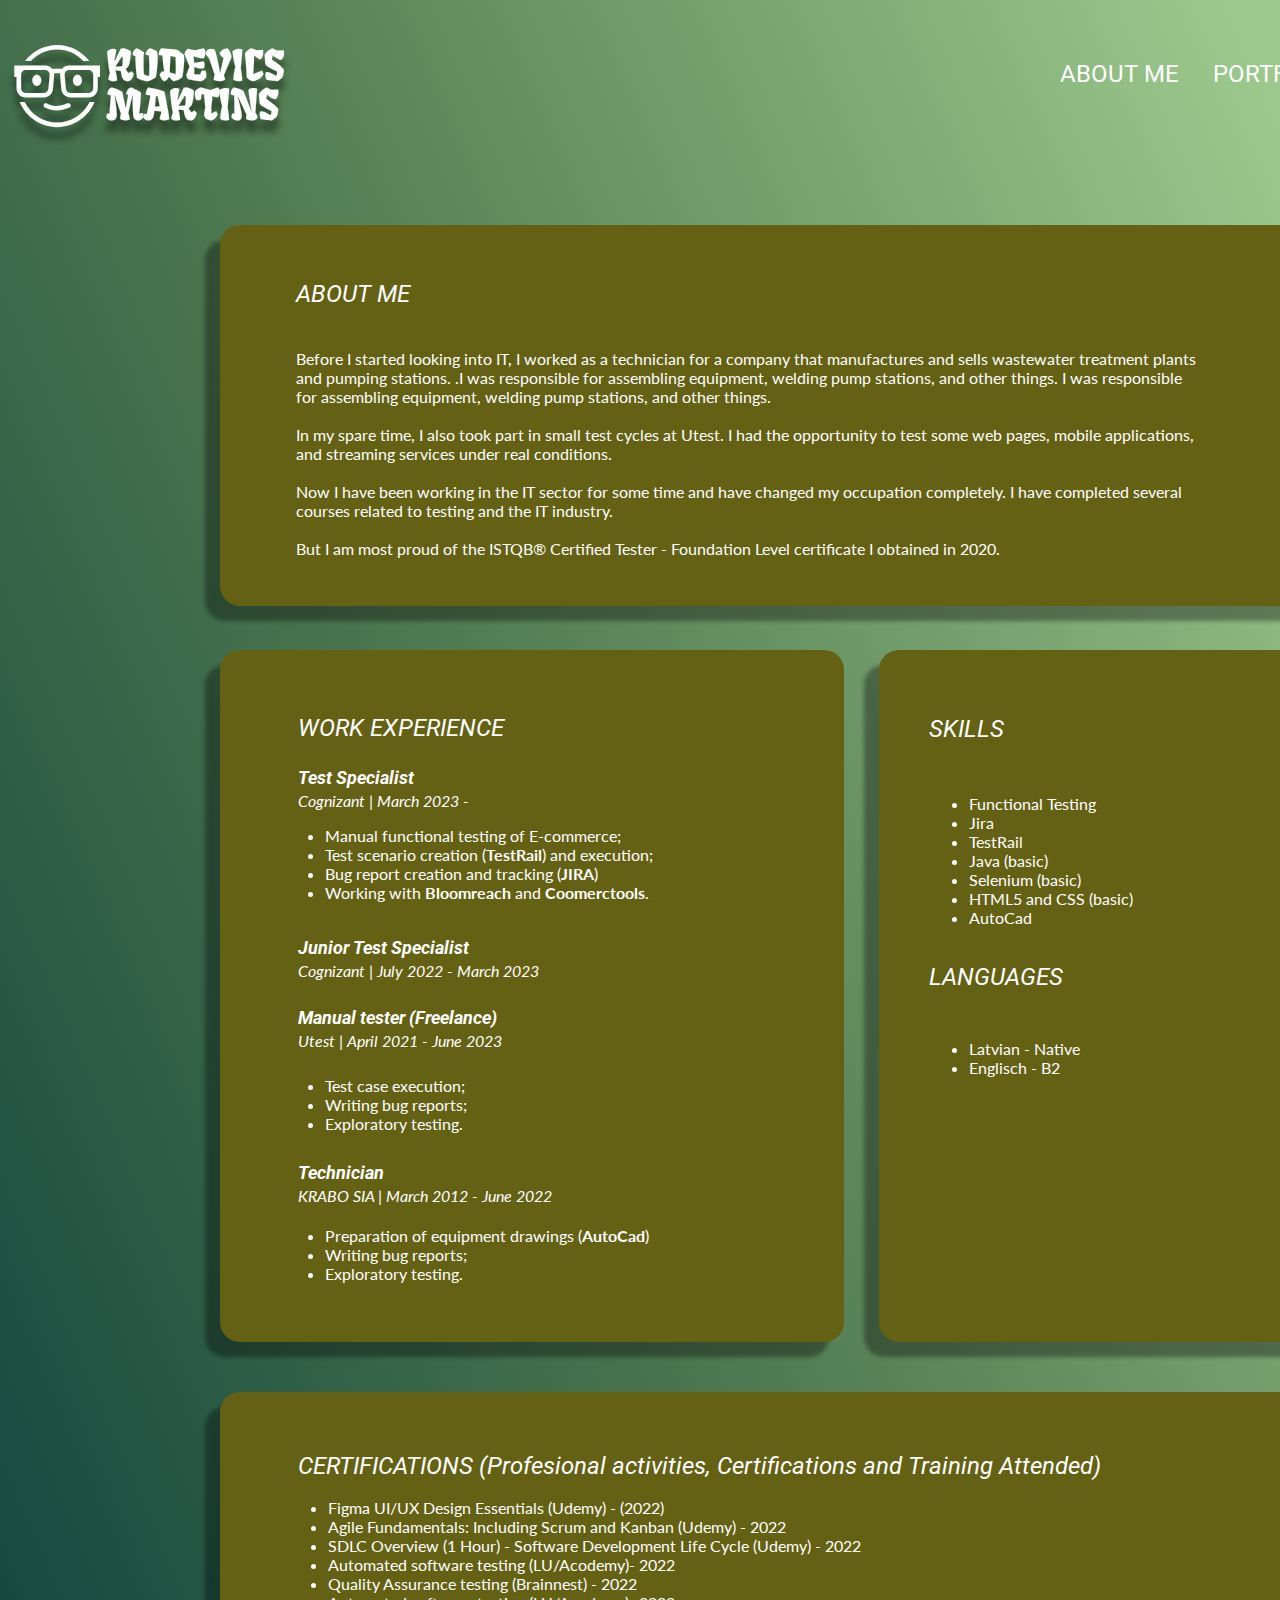
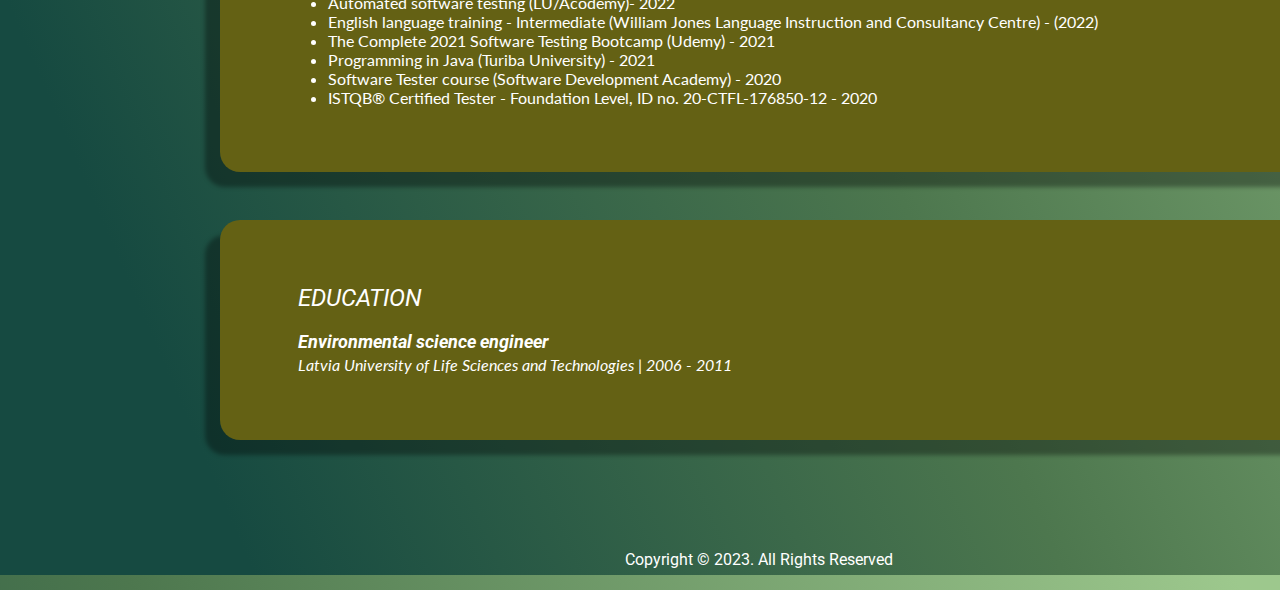
==== about.html @ fb0be16d "[feature]: Whole code upload" ====
<!DOCTYPE html>
<html lang="en">
<head>
    <meta charset="UTF-8">
    <meta http-equiv="X-UA-Compatible" content="IE=edge">
    <meta name="viewport" content="width=device-width, initial-scale=1.0">
    <title>About me</title>
    <link rel="stylesheet" type="text/css"  media='screen' href="css/styles.css">
    <link rel="stylesheet" href="print.css" media="print">
    <link rel="preconnect" href="https://fonts.googleapis.com">
    <link rel="preconnect" href="https://fonts.gstatic.com" crossorigin>
    <link href="https://fonts.googleapis.com/css2?family=Roboto:ital,wght@0,700;1,400&display=swap" rel="stylesheet">
    <link href="https://fonts.googleapis.com/css2?family=Lato:wght@400;700&family=Roboto:ital,wght@0,700;1,400&display=swap" rel="stylesheet">
</head>

<body>

    <div class="container-aboutme">
        <div class="header"></div>
        <!-- Logo -->
            <div class="logo">
                <a href=index.html>
                    <img id="logo" src="images/logo.svg" width=300px height=100px alt="logo of the website">
                </a>
            </div>
        <!-- End of logo -->
            <div class="clearfix"></div>
                <nav class="main-menu">
            <!--Nav bar-->
                <ul>
                    <li><a href="about.html">ABOUT ME</a></li>
                    <li><a href="portfolio.html">PORTFOLIO</a></li>
                    <li><a href="contacts.html">CONTACTS</a></li>
                </ul>
                </nav>
        <!--End of Nav bar-->
        </div>

        <!-- content holder -->
        <section class="content-holder">
            <!-- content -->
            <article class="content">
                <main>
                    <div class="about-me-text">
                        <h3 class="about-me-title">ABOUT ME</h3>
                        
                        <p>Before I started looking into IT, I worked as a technician for a company that manufactures and sells wastewater 
                            treatment plants and pumping stations. .I was responsible for assembling equipment, welding pump stations, and 
                            other things. I was responsible for assembling equipment, welding pump stations, and other things.
                            <br><br>
                            In my spare time, I also took part in small test cycles at Utest. I had the opportunity to test some web pages, mobile applications, 
                            and streaming services under real conditions.
                            <br><br>
                            Now I have been working in the IT sector for some time and have changed my occupation completely.
                            I have completed several courses related to testing and the IT industry. 
                            <br><br>
                            But I am most proud of the ISTQB® Certified Tester - Foundation Level certificate I obtained in 2020.</p>
                    </div>

                    <div class="work-experience">
                        <h3 class="work-experience-title">WORK EXPERIENCE</h3>
                        <h3 class="work-title-1">Test Specialist</h3>
                        <h3 class="work_subtitle-1">Cognizant | March 2023 -</h3>
                        <ul class="list-of-responsibility-1">
                            <li>Manual functional testing of E-commerce;</li>
                            <li>Test scenario creation (<strong>TestRail</strong>) and execution;</li>
                            <li>Bug report creation and tracking (<strong>JIRA</strong>)</li>
                            <li>Working with <strong>Bloomreach</strong> and <strong>Coomerctools</strong>.</li>
                        </ul>
                        <h3 class="work-title-2">Junior Test Specialist</h3>
                        <h3 class="work_subtitle-2">Cognizant | July 2022 - March 2023</h3>

                        
                        <h3 class="work-title-3">Manual tester (Freelance)</h3>
                        <h3 class="work_subtitle-3">Utest | April 2021 - June 2023</h3>
                        <ul class="list-of-responsibility-3">
                            <li>Test case execution;</li>
                            <li>Writing bug reports;</li>
                            <li>Exploratory testing.</li>
                        </ul>

                        <h3 class="work-title-4">Technician</h3>
                        <h3 class="work_subtitle-4">KRABO SIA | March 2012 - June 2022</h3>
                        <ul class="list-of-responsibility-4">
                            <li>Preparation of equipment drawings (<strong>AutoCad</strong>)</li>
                            <li>Writing bug reports;</li>
                            <li>Exploratory testing.</li>
                        </ul>
                    </div>

                    <div class="skills">
                        <h3 class="skills-title">SKILLS</h3>
                        <ul class="skills-list">
                            <li>Functional Testing</li>
                            <li>Jira</li>
                            <li>TestRail</li>
                            <li>Java (basic)</li>
                            <li>Selenium (basic)</li>
                            <li>HTML5 and CSS (basic)</li>
                            <li>AutoCad</li>
                        </ul>
                    </div>

                    <div class="languages">
                        <h3 class="languages-title">LANGUAGES</h3>
                        <ul class="languages-list">
                            <li>Latvian - Native</li>
                            <li>Englisch - B2</li>
                        </ul>
                    </div>

                    <div class="certifications">
                        <h3 class="cerifications-title">CERTIFICATIONS (Profesional activities, Certifications and Training Attended)</h3>
                        <ul class="certifiactions-list">
                            <li>Figma UI/UX Design Essentials (Udemy) - (2022)</li>
                            <li>Agile Fundamentals: Including Scrum and Kanban (Udemy) - 2022</li>
                            <li>SDLC Overview (1 Hour) - Software Development Life Cycle (Udemy) - 2022</li>
                            <li>Automated software testing (LU/Acodemy)- 2022</li>
                            <li>Quality Assurance testing (Brainnest) - 2022</li>
                            <li>Automated software testing (LU/Acodemy)- 2022</li>
                            <li>English language training - Intermediate (William Jones Language Instruction and Consultancy Centre) - (2022)</li>
                            <li>The Complete 2021 Software Testing Bootcamp (Udemy) - 2021 </li>
                            <li>Programming in Java (Turiba University) - 2021</li>
                            <li>Software Tester course (Software Development Academy) - 2020</li>
                            <li>ISTQB® Certified Tester - Foundation Level, ID no. 20-CTFL-176850-12 - 2020</li>
                        </ul>
                    </div>

                    <div class="education">
                        <h3 class="education-title">EDUCATION</h3>
                        <h3 class="degree-title">Environmental science engineer</h3>
                        <h3 class="education_subtitle">Latvia University of Life Sciences and Technologies | 2006 - 2011</h3>
                    </div>
                    
                </main>
            </article>
            <!-- End of content -->
        </section>
        <!-- End of content holder -->

        <div class="copyright-aboutme">
            <p>Copyright &copy; 2023. All Rights Reserved</p>
        </div>


    </div>
</body>
</html>
---- css/styles.css ----
body {
    margin: 0 auto;
    background: linear-gradient(66.66deg, #164A41 11.45%, #4D774E 47.96%, #9DC88D 98.01%);
}
.container{
    position: relative;
    width:  1512px;
    height: 982px;
    margin:auto;
    top: 45px;
}

.header{
    position: absolute;
    width: 1306px;
    height: 95px;
    left: 106px;
    top: 45px;
}

.logo{
    position: absolute;
    width: 239px;
    height: 70px;
    left: 0px;
    top: 0px;
}

.main-menu{
    display: flex;
    flex-direction: row;
    justify-content: flex-end;
    align-items: flex-start;
    padding: 0px;
    gap: 32px;
    

    position: absolute;
    width: 685px;
    height: 28px;
    right: 0px;
    top: 0px;
}

.main-menu>ul{
    margin: 0px;
    padding: 0px;
    list-style-type: none;
}

.main-menu>ul>li {
    display: inline-block;
}


.main-menu>ul>li>a{
    color: white;
    text-decoration: none;
    display: block;
    padding: 15px;
    font-family: 'Roboto', sans-serif;
    font-size: 1.5rem;
    font-style: normal;
    
}

/* homepage */
#profile-image {
    position: absolute;
    width: 306px;
    height: 332px;
    left: 602px;
    top: 250px;
    
}

.title{
    position: absolute;
    width: 626px;
    height: 169px;
    left: 446px;
    top: 572px;
    font-family: 'Roboto', sans-serif;
    font-style: normal;
    font-weight: 700;
    font-size: 48px;
    line-height: 56.25px;
    text-align: center;
    color: #FFFFFF;
}

.about-me{
    position: absolute;
    width: 626px;
    height: 169px;
    left: 446px;
    top: 572px;
    padding-top: 75px;
    font-family: 'Roboto', sans-serif;
    font-style: italic;
    font-weight: 400;
    font-size: 32px;
    line-height: 37.5px;
    text-align: center;
    color: #FFFFFF;
}

#next-page{
    position: absolute;
    width: 45px;
    height: 45px;
    left: 733px;
    top: 786px;
}

/* footer */

.copyright {
    font-family: 'Roboto', sans-serif;
    padding:15px;
    text-align: center;
    color: white;
}

.copyright p {
    position: absolute;
    top: 975px;
    left: 625px;
    margin: 0px;
}

/* contact page */


.title-contact{
    position: absolute;
    width: 890px;
    height: 263px;
    left: 310px;
    top: 338px;
    font-family: 'Roboto', sans-serif;
    font-style: italic;
    font-weight: 400;
    font-size: 48px;
    line-height: 56px;
    text-align: center;

    color: #FFFFFF;
}

.text-contact{
    position: absolute;
    width: 890px;
    height: 263px;
    left: 310px;
    top: 475px;
    font-family: 'Roboto', sans-serif;
    font-style: italic;
    font-weight: 400;
    font-size: 24px;
    line-height: 28px;
    text-align: center;
    
    color: #FFFFFF;
}

.find-me{
    position: absolute;
    width: 890px;
    height: 263px;
    left: 310px;
    top: 555px;
    font-family: 'Roboto', sans-serif;
    font-style: italic;
    font-weight: 400;
    font-size: 24px;
    line-height: 28px;
    text-align: center;
    color: #FFFFFF;
}

.linkedin>a{

    position: absolute;
    width: 134px;
    height: 29px;
    left: 775px;
    top: 650px;

    color: white;
    text-decoration: none;
    display: block;
}

.github>a{
    position: absolute;
    width: 134px;
    height: 29px;
    left: 695px;
    top: 650px;
    color: white;
    text-decoration: none;
    display: block;
}

/* Portfolio */

.container-portfolio{
    position: relative;
    width: 1512px;
    height: 1220px;
    margin:auto;
    top: 45px;
}


.portfolio-title{
    position: absolute;
    width: 519px;
    height: 74px;
    left: 500px;
    top: 164px;

    font-family: 'Roboto', sans-serif;
    font-style: normal;
    font-weight: 700;
    font-size: 32px;
    line-height: 38px;
    text-align: center;

    color: #FFFFFF;
}

.copyright-portfolio {
    font-family: 'Roboto', sans-serif;
    padding:15px;
    text-align: center;
    color: white;
}

.copyright-portfolio p {
    position: absolute;
    top: 1200px;
    left: 625px;
    margin: 0px;
}

/* WORK1 */
#work_1_image{
    position: absolute;
    width: 420px;
    height: 340px;
    left: 312px;
    top: 340px;
}

.portfolio-subtitle-work-1{
    position: absolute;
    width: 519px;
    height: 26px;
    left: 879px;
    top: 430px;

    font-family: 'Roboto', sans-serif;
    font-style: italic;
    font-weight: 400;
    font-size: 32px;
    line-height: 38px;

    color: #FFFFFF;
}

.work-1>h3{
    position: absolute;
    width: 519px;
    height: 26px;
    left: 879px;
    top: 484px;

    font-family: 'Roboto';
    font-style: italic;
    font-weight: 400;
    font-size: 24px;
    line-height: 28px;

    color: #FFFFFF;
}

.view-source-1{
    position: absolute;
    width: 245px;
    height: 45px;
    left: 879px;
    top: 550px;
    background-color: transparent;

    border-color: #FFFFFF;
    border-width: 5px;
}

.button_text-1{
    position: absolute;
    left: 5%;
    right: 33.47%;
    top: 17.78%;
    bottom: 17.78%;

    font-family: 'Roboto';
    font-style: normal;
    font-weight: 700;
    font-size: 25px;
    line-height: 29px;

    color: #FFFFFF;
}

.button_icon-1{
    position: absolute;
    left: 79.18%;
    right: 13.47%;
    top: 24%;
    bottom: 28.89%;

    color: white;
    text-decoration: none;
    display: block;
}

/*  WORK2 */

#work_2_image{
    position: absolute;
    width: 420px;
    height: 340px;
    left: 312px;
    top: 756px;
}

.portfolio-subtitle-work-2{
    position: absolute;
    width: 519px;
    height: 26px;
    left: 879px;
    top: 859px;;

    font-family: 'Roboto';
    font-style: italic;
    font-weight: 400;
    font-size: 32px;
    line-height: 38px;

    color: #FFFFFF;
}

.work-2>h3{
    position: absolute;
    width: 519px;
    height: 26px;
    left: 879px;
    top: 911px;

    font-family: 'Roboto';
    font-style: italic;
    font-weight: 400;
    font-size: 24px;
    line-height: 28px;

    color: #FFFFFF;
}

.view-source-2{
    position: absolute;
    width: 245px;
    height: 45px;
    left: 879px;
    top: 979px;
    background-color: transparent;

    border-color: #FFFFFF;
    border-width: 5px;
}

.button_text-2{
    position: absolute;
    left: 5%;
    right: 33.47%;
    top: 17.78%;
    bottom: 17.78%;

    font-family: 'Roboto';
    font-style: normal;
    font-weight: 700;
    font-size: 25px;
    line-height: 29px;

    color: #FFFFFF;
}

.button_icon-2{
    position: absolute;
    left: 79.18%;
    right: 13.47%;
    top: 24%;
    bottom: 28.89%;

    color: white;
    text-decoration: none;
    display: block;
}

/* About me */

.container-aboutme{
    position: relative;
    width: 1512px;
    height: 2145px;

    margin:auto;
    top: 45px;
}

.copyright-aboutme {
    font-family: 'Roboto', sans-serif;
    padding:15px;
    text-align: center;
    color: white;
}

.copyright-aboutme p {
    position: absolute;
    top: 2150px;
    left: 625px;
    margin: 0px;
}



.about-me-text{
    position: absolute;
    width: 1083px;
    height: 281px;
    left: 220px;
    top: 225px;

    display: flex;
    flex-direction: column;
    align-items: flex-start;
    padding: 50px;
    gap: 20px;

    background: #646114;
    box-shadow: -15px 15px 4px rgba(0, 0, 0, 0.34);
    border-radius: 20px;
}
.about-me-title{
    position: absolute;
    width: 909px;
    height: 50px;
    left: 76px;
    top: 20px;
    
    font-family: 'Roboto',sans-serif;
    font-style: italic;
    font-weight: 400;
    font-size: 24px;
    line-height: 28px;
    display: flex;
    align-items: center;
    
    color: #FFFFFF
}

.about-me-text>p{
    position: absolute;
    width: 909px;
    height: 55px;
    left: 76px;
    top: 185px;

    font-family: 'Lato', sans-serif;
    font-style: normal;
    font-weight: 400;
    font-size: 16px;
    line-height: 19px;
    display: flex;
    align-items: center;

    color: #FFFFFF;
}

/* Work experience */
.work-experience{
    position: absolute;
    width: 524px;
    height: 592px;
    left: 220px;
    top: 650px;
    display: flex;
    flex-direction: column;
    align-items: flex-start;
    padding: 50px;
    gap: 20px;

    background: #646114;
    box-shadow: -15px 15px 4px rgba(0, 0, 0, 0.34);
    border-radius: 20px;
}

.work-experience-title{
    position: absolute;
    width: 368px;
    height: 10px;
    left: 78px;
    top: 49px;

    font-family: 'Roboto',sans-serif;
    font-style: italic;
    font-weight: 400;
    font-size: 24px;
    line-height: 28px;
    display: flex;
    align-items: center;

    color: #FFFFFF;
}

.work-title-1{
    position: absolute;
    width: 368px;
    height: 120px;
    left: 78px;
    top: 49px;
    
    font-family: 'Roboto',sans-serif;
    font-style: italic;
    font-weight: 700;
    font-size: 18px;
    line-height: 21px;
    display: flex;
    align-items: center;
        
    color: #FFFFFF;
}

.work_subtitle-1{
    position: absolute;
    width: 368px;
    height: 170px;
    left: 78px;
    top: 49px;

    font-family: 'Lato',sans-serif;
    font-style: italic;
    font-weight: 400;
    font-size: 16px;
    line-height: 19px;
    display: flex;
    align-items: center;

    color: #FFFFFF;
}

.list-of-responsibility-1{
    position: absolute;
    width: 368px;
    height: 380px;
    left: 65px;
    top: 160px;

    font-family: 'Lato',sans-serif;
    font-style: normal;
    font-weight: 400;
    font-size: 16px;
    line-height: 19px;
    display: flex;
    align-items: center;

    color: #FFFFFF;

    display: block;
}

.work-title-2{
    position: absolute;
    width: 368px;
    height: 460px;
    left: 78px;
    top: 49px;
    
    font-family: 'Roboto',sans-serif;
    font-style: italic;
    font-weight: 700;
    font-size: 18px;
    line-height: 21px;
    display: flex;
    align-items: center;
        
    color: #FFFFFF;
}

.work_subtitle-2{
    position: absolute;
    width: 368px;
    height: 510px;
    left: 78px;
    top: 49px;

    font-family: 'Lato',sans-serif;
    font-style: italic;
    font-weight: 400;
    font-size: 16px;
    line-height: 19px;
    display: flex;
    align-items: center;

    color: #FFFFFF;
}

.work-title-3{
    position: absolute;
    width: 368px;
    height: 600px;
    left: 78px;
    top: 49px;
    
    font-family: 'Roboto',sans-serif;
    font-style: italic;
    font-weight: 700;
    font-size: 18px;
    line-height: 21px;
    display: flex;
    align-items: center;
        
    color: #FFFFFF;
}

.work_subtitle-3{
    position: absolute;
    width: 368px;
    height: 650px;
    left: 78px;
    top: 49px;

    font-family: 'Lato',sans-serif;
    font-style: italic;
    font-weight: 400;
    font-size: 16px;
    line-height: 19px;
    display: flex;
    align-items: center;

    color: #FFFFFF;
}

.list-of-responsibility-3{
    position: absolute;
    width: 368px;
    height: 380px;
    left: 65px;
    top: 410px;

    font-family: 'Lato',sans-serif;
    font-style: normal;
    font-weight: 400;
    font-size: 16px;
    line-height: 19px;
    display: flex;
    align-items: center;

    color: #FFFFFF;

    display: block;
}

.work-title-4{
    position: absolute;
    width: 368px;
    height: 910px;
    left: 78px;
    top: 49px;
    
    font-family: 'Roboto',sans-serif;
    font-style: italic;
    font-weight: 700;
    font-size: 18px;
    line-height: 21px;
    display: flex;
    align-items: center;
        
    color: #FFFFFF;
}

.work_subtitle-4{
    position: absolute;
    width: 368px;
    height: 960px;
    left: 78px;
    top: 49px;

    font-family: 'Lato',sans-serif;
    font-style: italic;
    font-weight: 400;
    font-size: 16px;
    line-height: 19px;
    display: flex;
    align-items: center;

    color: #FFFFFF;
}

.list-of-responsibility-4{
    position: absolute;
    width: 368px;
    height: 380px;
    left: 65px;
    top: 560px;

    font-family: 'Lato',sans-serif;
    font-style: normal;
    font-weight: 400;
    font-size: 16px;
    line-height: 19px;
    display: flex;
    align-items: center;

    color: #FFFFFF;

    display: block;
}

/* SKILLS */
.skills{
    position: absolute;
    width: 422px;
    height: 592px;
    left: 879px;
    top: 650px;

    display: flex;
    flex-direction: column;
    align-items: flex-start;
    padding: 50px;
    gap: 20px;

    background: #646114;
    box-shadow: -15px 15px 4px rgba(0, 0, 0, 0.34);
    border-radius: 20px;
}

.skills-title{
    width: 212px;
    height: 10px;

    font-family: 'Roboto';
    font-style: italic;
    font-weight: 400;
    font-size: 24px;
    line-height: 28px;
    display: flex;
    align-items: center;

    color: #FFFFFF;

    flex: none;
    order: 0;
    flex-grow: 0;
}

.skills-list{
    width: 212px;
    height: 197px;

    font-family: 'Lato';
    font-style: normal;
    font-weight: 400;
    font-size: 16px;
    line-height: 19px;
    display: flex;
    align-items: center;

    color: #FFFFFF;

    flex: none;
    order: 0;
    flex-grow: 0;

    display: block;
}

.languages{
    position: absolute;
    width: 422px;
    height: 592px;
    left: 879px;
    top: 900px;

    display: flex;
    flex-direction: column;
    align-items: flex-start;
    padding: 50px;
    gap: 20px;
}

.languages-title{
    width: 212px;
    height: 5px;

    font-family: 'Roboto', sans-serif;
    font-style: italic;
    font-weight: 400;
    font-size: 24px;
    line-height: 28px;
    display: flex;
    align-items: center;

    color: #FFFFFF;

    flex: none;
    order: 0;
    flex-grow: 0;
}

.languages-list{
    width: 167px;
    height: 83px;
   
    
    font-family: 'Lato' , sans-serif;
    font-style: normal;
    font-weight: 400;
    font-size: 16px;
    line-height: 19px;
    display: flex;
    align-items: center;
    
    color: #FFFFFF;
    
    flex: none;
    order: 0;
    flex-grow: 0;

    display: block;
}

/* Certifications */

.certifications{
    position: absolute;
    width: 1083px;
    height: 280px;
    left: 220px;
    top: 1392px;

    display: flex;
    flex-direction: column;
    align-items: flex-start;
    padding: 50px;
    gap: 20px;

    background: #646114;
    box-shadow: -15px 15px 4px rgba(0, 0, 0, 0.34);
    border-radius: 20px;
}

.cerifications-title{
    position: absolute;
    width: 909px;
    height: 80px;
    left: 78px;
    top: 10px;

    font-family: 'Roboto';
    font-style: italic;
    font-weight: 400;
    font-size: 24px;
    line-height: 28px;
    display: flex;
    align-items: center;

    color: #FFFFFF;
}

.certifiactions-list{
    position: absolute;
    width: 909px;
    height: 381px;
    left: 68px;
    top: 90px;

    font-family: 'Lato';
    font-style: normal;
    font-weight: 400;
    font-size: 16px;
    line-height: 19px;
    display: flex;
    align-items: center;

    color: #FFFFFF;

    display: block;
}

/* educations */

.education{
    position: absolute;
    width: 1087px;
    height: 120px;
    left: 220px;
    top: 1820px;

    display: flex;
    flex-direction: column;
    align-items: flex-start;
    padding: 50px;
    gap: 20px;

    background: #646114;
    box-shadow: -15px 15px 4px rgba(0, 0, 0, 0.34);
    border-radius: 20px;
}


.education-title{
    position: absolute;
    width: 446px;
    height: 87px;
    left: 78px;
    top: 10px;

    font-family: 'Roboto';
    font-style: italic;
    font-weight: 400;
    font-size: 24px;
    line-height: 28px;
    display: flex;
    align-items: center;

    color: #FFFFFF;
}

.degree-title{
    position: absolute;
    width: 446px;
    height: 87px;
    left: 78px;
    top: 60px;

    font-family: 'Roboto';
    font-style: italic;
    font-weight: 700;
    font-size: 18px;
    line-height: 21px;
    display: flex;
    align-items: center;

    color: #FFFFFF;
}

.education_subtitle{
    position: absolute;
    width: 460px;
    height: 87px;
    left: 78px;
    top: 85px;

    font-family: 'Lato';
    font-style: italic;
    font-weight: 400;
    font-size: 16px;
    line-height: 19px;
    display: flex;
    align-items: center;

    color: #FFFFFF
}
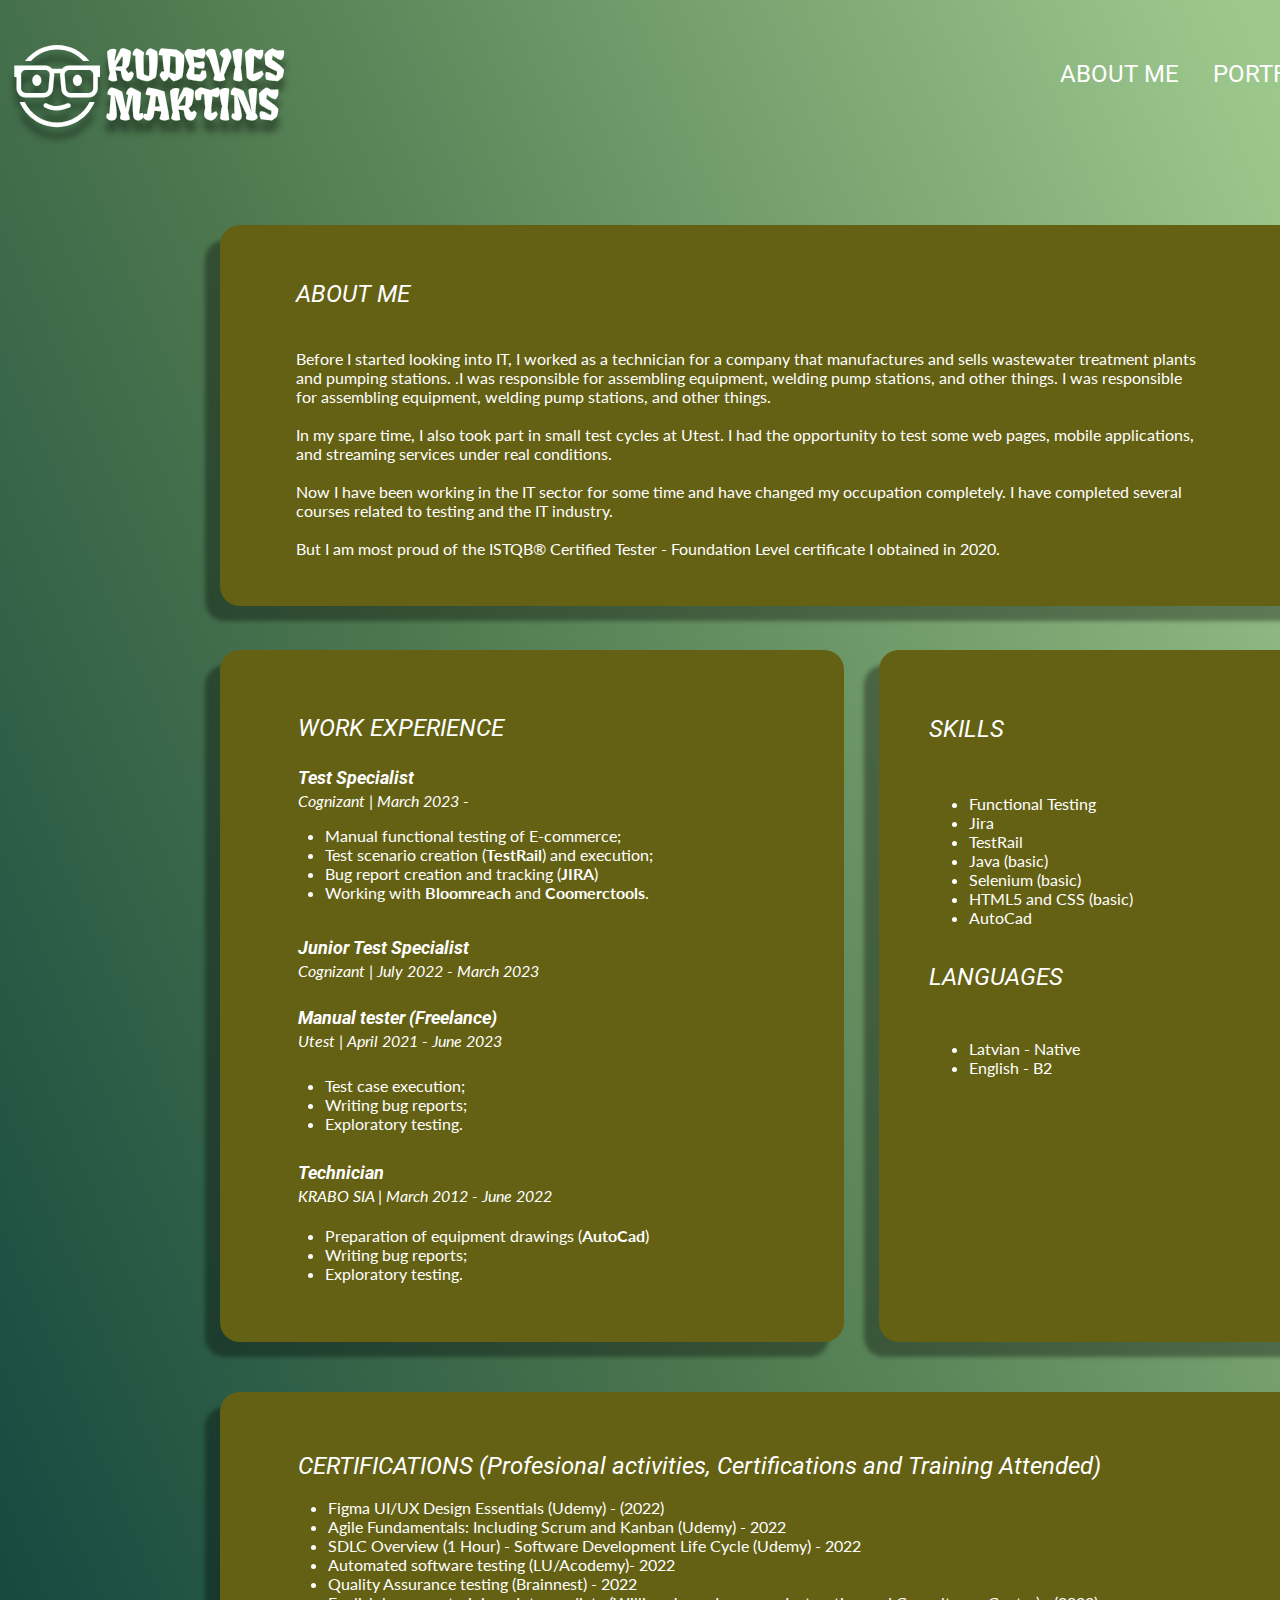
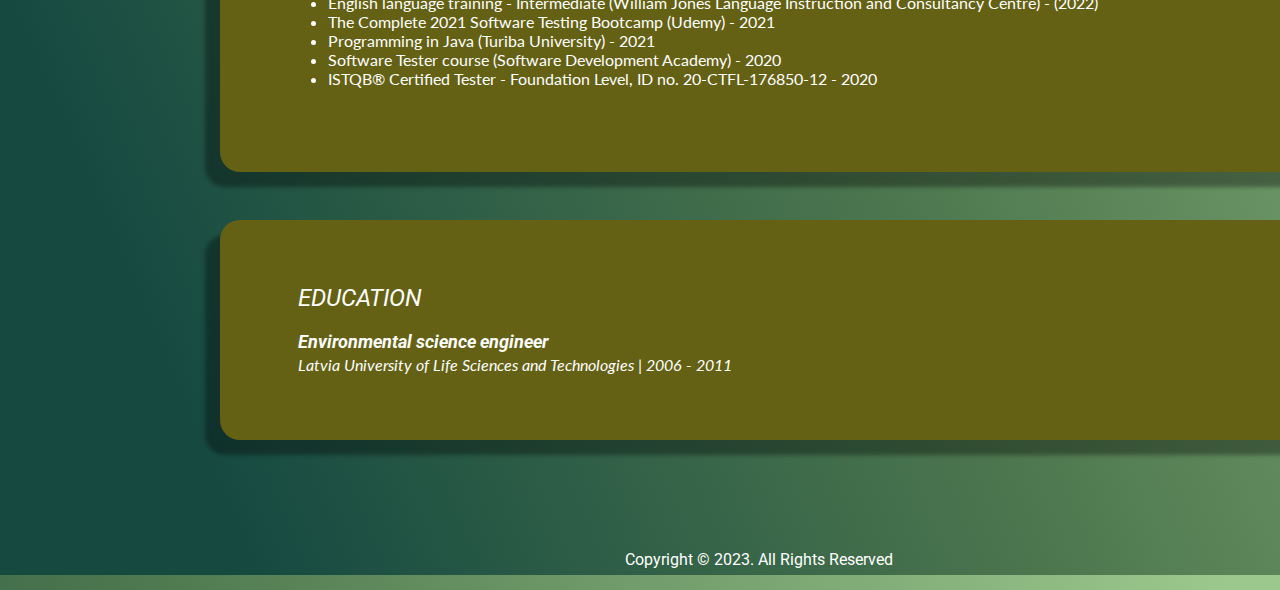
==== commit 89afcff6: "[feature]: Update the code" ====
--- a/about.html
+++ b/about.html
@@ -5,8 +5,7 @@
     <meta http-equiv="X-UA-Compatible" content="IE=edge">
     <meta name="viewport" content="width=device-width, initial-scale=1.0">
     <title>About me</title>
-    <link rel="stylesheet" type="text/css"  media='screen' href="css/styles.css">
-    <link rel="stylesheet" href="print.css" media="print">
+    <link rel="stylesheet" type="text/css"  media="screen" href="css/styles.css">
     <link rel="preconnect" href="https://fonts.googleapis.com">
     <link rel="preconnect" href="https://fonts.gstatic.com" crossorigin>
     <link href="https://fonts.googleapis.com/css2?family=Roboto:ital,wght@0,700;1,400&display=swap" rel="stylesheet">
@@ -20,7 +19,8 @@
         <!-- Logo -->
             <div class="logo">
                 <a href=index.html>
-                    <img id="logo" src="images/logo.svg" width=300px height=100px alt="logo of the website">
+                    <img id="logo" src="images/logo.svg" width="300" height="100" alt="Logo of the website">
+            </a>
                 </a>
             </div>
         <!-- End of logo -->
@@ -59,33 +59,41 @@
 
                     <div class="work-experience">
                         <h3 class="work-experience-title">WORK EXPERIENCE</h3>
-                        <h3 class="work-title-1">Test Specialist</h3>
-                        <h3 class="work_subtitle-1">Cognizant | March 2023 -</h3>
-                        <ul class="list-of-responsibility-1">
-                            <li>Manual functional testing of E-commerce;</li>
-                            <li>Test scenario creation (<strong>TestRail</strong>) and execution;</li>
-                            <li>Bug report creation and tracking (<strong>JIRA</strong>)</li>
-                            <li>Working with <strong>Bloomreach</strong> and <strong>Coomerctools</strong>.</li>
-                        </ul>
-                        <h3 class="work-title-2">Junior Test Specialist</h3>
-                        <h3 class="work_subtitle-2">Cognizant | July 2022 - March 2023</h3>
+                        <div class="work-entry">
+                            <h3 class="work-title-1">Test Specialist</h3>
+                            <h3 class="work_subtitle-1">Cognizant | March 2023 -</h3>
+                            <ul class="list-of-responsibility-1">
+                                <li>Manual functional testing of E-commerce;</li>
+                                <li>Test scenario creation (<strong>TestRail</strong>) and execution;</li>
+                                <li>Bug report creation and tracking (<strong>JIRA</strong>)</li>
+                                <li>Working with <strong>Bloomreach</strong> and <strong>Coomerctools</strong>.</li>
+                            </ul>
+                        </div>
 
+                        <div class="work-entry">
+                            <h3 class="work-title-2">Junior Test Specialist</h3>
+                            <h3 class="work_subtitle-2">Cognizant | July 2022 - March 2023</h3>
+                        </div>
                         
-                        <h3 class="work-title-3">Manual tester (Freelance)</h3>
-                        <h3 class="work_subtitle-3">Utest | April 2021 - June 2023</h3>
-                        <ul class="list-of-responsibility-3">
-                            <li>Test case execution;</li>
-                            <li>Writing bug reports;</li>
-                            <li>Exploratory testing.</li>
-                        </ul>
+                        <div class="work-entry">
+                            <h3 class="work-title-3">Manual tester (Freelance)</h3>
+                            <h3 class="work_subtitle-3">Utest | April 2021 - June 2023</h3>
+                            <ul class="list-of-responsibility-3">
+                                <li>Test case execution;</li>
+                                <li>Writing bug reports;</li>
+                                <li>Exploratory testing.</li>
+                            </ul>
+                        </div>
 
-                        <h3 class="work-title-4">Technician</h3>
-                        <h3 class="work_subtitle-4">KRABO SIA | March 2012 - June 2022</h3>
-                        <ul class="list-of-responsibility-4">
-                            <li>Preparation of equipment drawings (<strong>AutoCad</strong>)</li>
-                            <li>Writing bug reports;</li>
-                            <li>Exploratory testing.</li>
-                        </ul>
+                        <div class="work-entry">
+                            <h3 class="work-title-4">Technician</h3>
+                            <h3 class="work_subtitle-4">KRABO SIA | March 2012 - June 2022</h3>
+                            <ul class="list-of-responsibility-4">
+                                <li>Preparation of equipment drawings (<strong>AutoCad</strong>)</li>
+                                <li>Writing bug reports;</li>
+                                <li>Exploratory testing.</li>
+                            </ul>
+                        </div>
                     </div>
 
                     <div class="skills">
@@ -105,7 +113,7 @@
                         <h3 class="languages-title">LANGUAGES</h3>
                         <ul class="languages-list">
                             <li>Latvian - Native</li>
-                            <li>Englisch - B2</li>
+                            <li>English - B2</li>
                         </ul>
                     </div>
 
@@ -117,7 +125,6 @@
                             <li>SDLC Overview (1 Hour) - Software Development Life Cycle (Udemy) - 2022</li>
                             <li>Automated software testing (LU/Acodemy)- 2022</li>
                             <li>Quality Assurance testing (Brainnest) - 2022</li>
-                            <li>Automated software testing (LU/Acodemy)- 2022</li>
                             <li>English language training - Intermediate (William Jones Language Instruction and Consultancy Centre) - (2022)</li>
                             <li>The Complete 2021 Software Testing Bootcamp (Udemy) - 2021 </li>
                             <li>Programming in Java (Turiba University) - 2021</li>
--- a/css/styles.css
+++ b/css/styles.css
@@ -1,5 +1,5 @@
 body {
-    margin: 0 auto;
+    margin: 0;
     background: linear-gradient(66.66deg, #164A41 11.45%, #4D774E 47.96%, #9DC88D 98.01%);
 }
 .container{
@@ -129,6 +129,7 @@
     margin: 0px;
 }
 
+
 /* contact page */
 
 
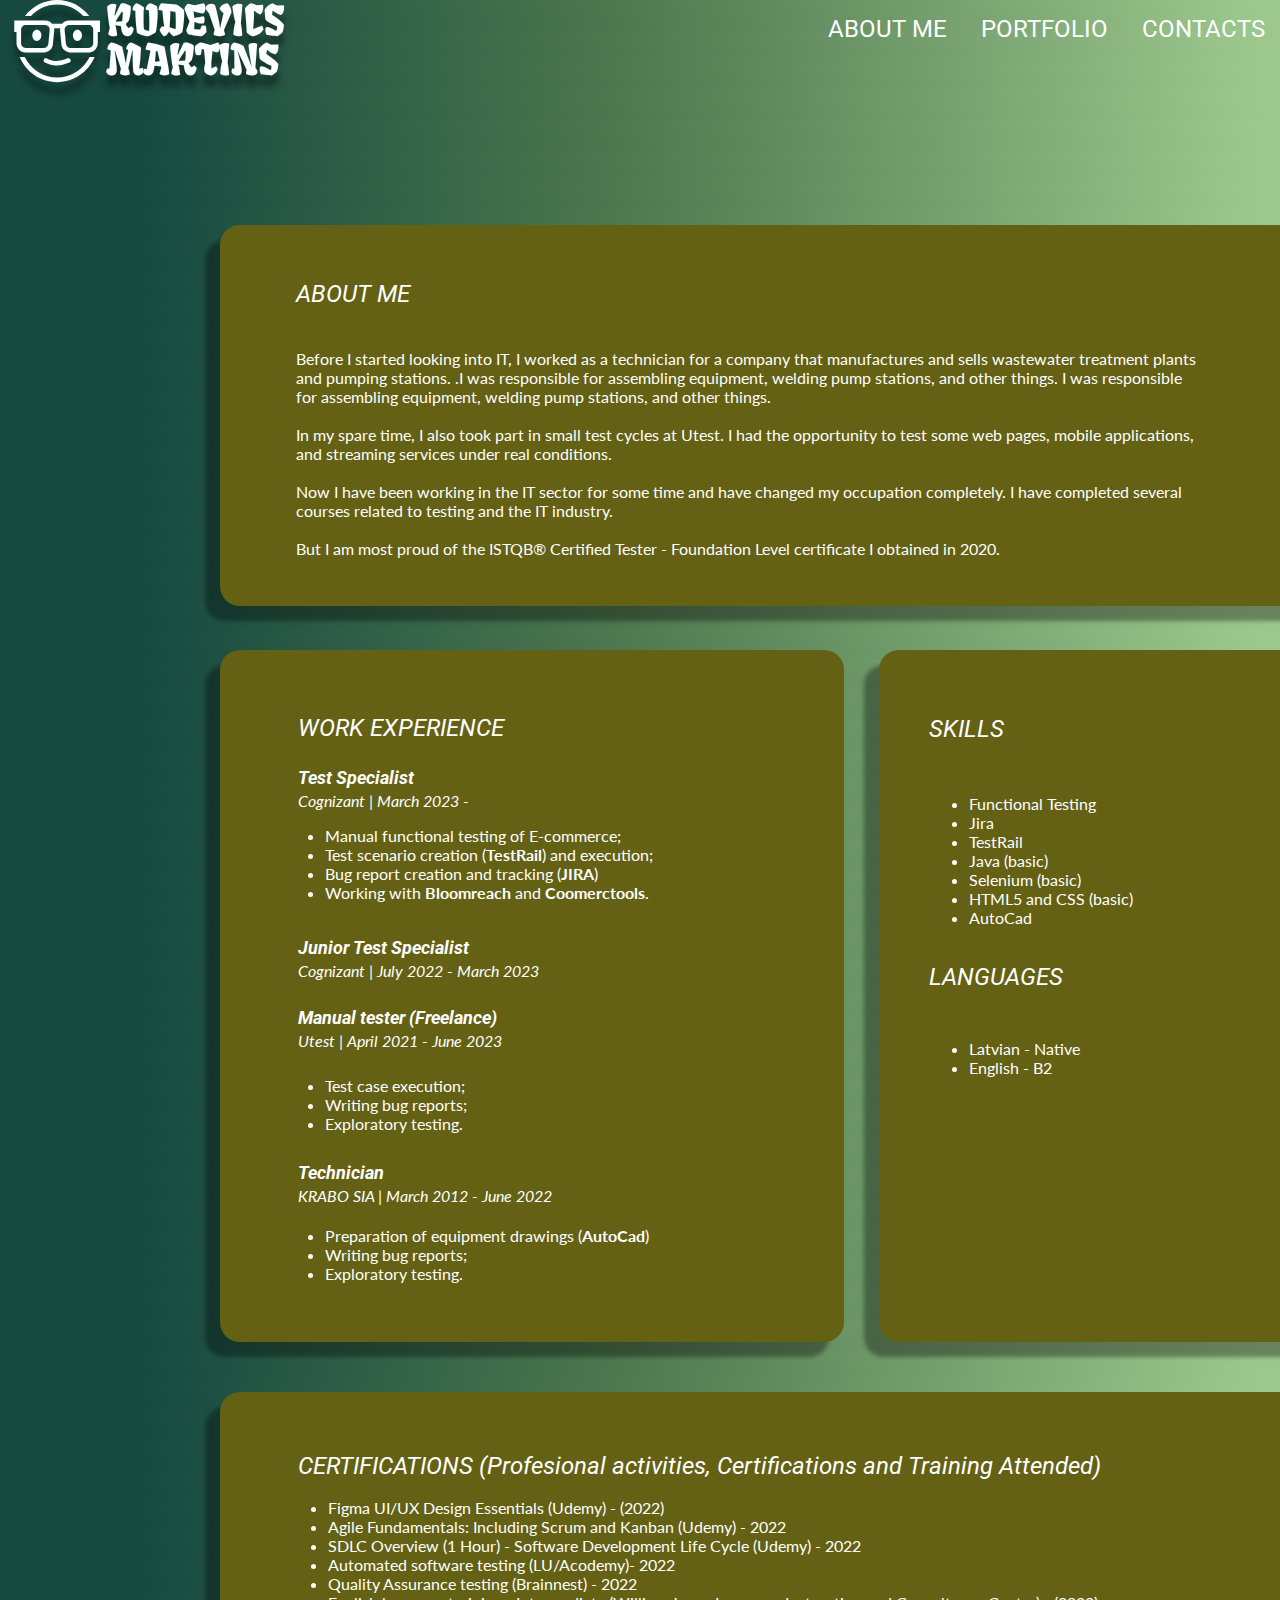
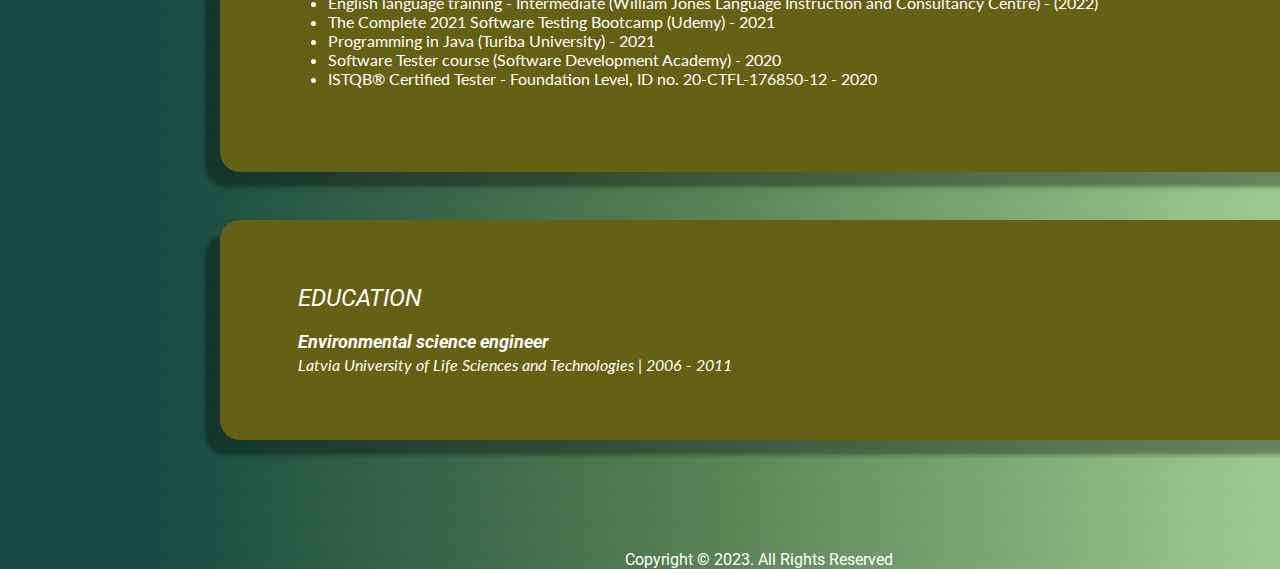
==== commit 214c0ab4: "[feature]: Small improvment on refactoring the css file" ====
--- a/about.html
+++ b/about.html
@@ -118,8 +118,8 @@
                     </div>
 
                     <div class="certifications">
-                        <h3 class="cerifications-title">CERTIFICATIONS (Profesional activities, Certifications and Training Attended)</h3>
-                        <ul class="certifiactions-list">
+                        <h3 class="certifications-title">CERTIFICATIONS (Profesional activities, Certifications and Training Attended)</h3>
+                        <ul class="certifications-list">
                             <li>Figma UI/UX Design Essentials (Udemy) - (2022)</li>
                             <li>Agile Fundamentals: Including Scrum and Kanban (Udemy) - 2022</li>
                             <li>SDLC Overview (1 Hour) - Software Development Life Cycle (Udemy) - 2022</li>
@@ -145,7 +145,7 @@
         </section>
         <!-- End of content holder -->
 
-        <div class="copyright-aboutme">
+        <div class="copyright-about-me">
             <p>Copyright &copy; 2023. All Rights Reserved</p>
         </div>
 
--- a/css/styles.css
+++ b/css/styles.css
@@ -34,7 +34,6 @@
     padding: 0px;
     gap: 32px;
     
-
     position: absolute;
     width: 685px;
     height: 28px;
@@ -54,14 +53,11 @@
 
 
 .main-menu>ul>li>a{
-    color: white;
     text-decoration: none;
     display: block;
     padding: 15px;
-    font-family: 'Roboto', sans-serif;
     font-size: 1.5rem;
     font-style: normal;
-    
 }
 
 /* homepage */
@@ -74,19 +70,25 @@
     
 }
 
+.title, .about-me, .copyright, .title-contact, .text-contact, .find-me, .portfolio-title, .copyright-portfolio, .portfolio-subtitle-work-1,
+.work-1>h3, .portfolio-subtitle-work-2, .work-2>h3, .button_text-2, .copyright-about-me, .about-me-title, .work-experience-title,
+.work-title-1, .work-title-2, .work-title-3, .work-title-4,  .skills-title, .languages-title, .certifications-title, .education-title,
+.degree-title, .main-menu>ul>li>a {
+    font-family: 'Roboto', sans-serif;
+    color: #FFFFFF;
+}
+
 .title{
     position: absolute;
     width: 626px;
     height: 169px;
     left: 446px;
     top: 572px;
-    font-family: 'Roboto', sans-serif;
     font-style: normal;
     font-weight: 700;
     font-size: 48px;
     line-height: 56.25px;
     text-align: center;
-    color: #FFFFFF;
 }
 
 .about-me{
@@ -96,13 +98,11 @@
     left: 446px;
     top: 572px;
     padding-top: 75px;
-    font-family: 'Roboto', sans-serif;
     font-style: italic;
     font-weight: 400;
     font-size: 32px;
     line-height: 37.5px;
     text-align: center;
-    color: #FFFFFF;
 }
 
 #next-page{
@@ -115,15 +115,16 @@
 
 /* footer */
 
-.copyright {
-    font-family: 'Roboto', sans-serif;
+.copyright, .copyright-about-me, .copyright-portfolio {
     padding:15px;
     text-align: center;
-    color: white;
+}
+
+.copyright p, .copyright-portfolio p, .copyright-about-me p {
+    position: absolute;
 }
 
 .copyright p {
-    position: absolute;
     top: 975px;
     left: 625px;
     margin: 0px;
@@ -131,7 +132,6 @@
 
 
 /* contact page */
-
 
 .title-contact{
     position: absolute;
@@ -139,14 +139,11 @@
     height: 263px;
     left: 310px;
     top: 338px;
-    font-family: 'Roboto', sans-serif;
     font-style: italic;
     font-weight: 400;
     font-size: 48px;
     line-height: 56px;
     text-align: center;
-
-    color: #FFFFFF;
 }
 
 .text-contact{
@@ -155,14 +152,11 @@
     height: 263px;
     left: 310px;
     top: 475px;
-    font-family: 'Roboto', sans-serif;
     font-style: italic;
     font-weight: 400;
     font-size: 24px;
     line-height: 28px;
     text-align: center;
-    
-    color: #FFFFFF;
 }
 
 .find-me{
@@ -171,13 +165,11 @@
     height: 263px;
     left: 310px;
     top: 555px;
-    font-family: 'Roboto', sans-serif;
     font-style: italic;
     font-weight: 400;
     font-size: 24px;
     line-height: 28px;
     text-align: center;
-    color: #FFFFFF;
 }
 
 .linkedin>a{
@@ -206,7 +198,7 @@
 
 /* Portfolio */
 
-.container-portfolio{
+.container-portfolio {
     position: relative;
     width: 1512px;
     height: 1220px;
@@ -214,33 +206,21 @@
     top: 45px;
 }
 
-
-.portfolio-title{
+.portfolio-title {
     position: absolute;
     width: 519px;
     height: 74px;
     left: 500px;
     top: 164px;
 
-    font-family: 'Roboto', sans-serif;
     font-style: normal;
     font-weight: 700;
     font-size: 32px;
     line-height: 38px;
     text-align: center;
-
-    color: #FFFFFF;
-}
-
-.copyright-portfolio {
-    font-family: 'Roboto', sans-serif;
-    padding:15px;
-    text-align: center;
-    color: white;
 }
 
 .copyright-portfolio p {
-    position: absolute;
     top: 1200px;
     left: 625px;
     margin: 0px;
@@ -262,13 +242,10 @@
     left: 879px;
     top: 430px;
 
-    font-family: 'Roboto', sans-serif;
     font-style: italic;
     font-weight: 400;
     font-size: 32px;
     line-height: 38px;
-
-    color: #FFFFFF;
 }
 
 .work-1>h3{
@@ -278,13 +255,10 @@
     left: 879px;
     top: 484px;
 
-    font-family: 'Roboto';
-    font-style: italic;
-    font-weight: 400;
-    font-size: 24px;
-    line-height: 28px;
-
-    color: #FFFFFF;
+    font-style: italic;
+    font-weight: 400;
+    font-size: 24px;
+    line-height: 28px;
 }
 
 .view-source-1{
@@ -337,20 +311,17 @@
     top: 756px;
 }
 
-.portfolio-subtitle-work-2{
+.portfolio-subtitle-work-2 {
     position: absolute;
     width: 519px;
     height: 26px;
     left: 879px;
-    top: 859px;;
-
-    font-family: 'Roboto';
+    top: 859px;
+
     font-style: italic;
     font-weight: 400;
     font-size: 32px;
     line-height: 38px;
-
-    color: #FFFFFF;
 }
 
 .work-2>h3{
@@ -360,13 +331,10 @@
     left: 879px;
     top: 911px;
 
-    font-family: 'Roboto';
-    font-style: italic;
-    font-weight: 400;
-    font-size: 24px;
-    line-height: 28px;
-
-    color: #FFFFFF;
+    font-style: italic;
+    font-weight: 400;
+    font-size: 24px;
+    line-height: 28px;
 }
 
 .view-source-2{
@@ -388,13 +356,10 @@
     top: 17.78%;
     bottom: 17.78%;
 
-    font-family: 'Roboto';
     font-style: normal;
     font-weight: 700;
     font-size: 25px;
     line-height: 29px;
-
-    color: #FFFFFF;
 }
 
 .button_icon-2{
@@ -411,7 +376,7 @@
 
 /* About me */
 
-.container-aboutme{
+.container-about-me{
     position: relative;
     width: 1512px;
     height: 2145px;
@@ -420,21 +385,11 @@
     top: 45px;
 }
 
-.copyright-aboutme {
-    font-family: 'Roboto', sans-serif;
-    padding:15px;
-    text-align: center;
-    color: white;
-}
-
-.copyright-aboutme p {
-    position: absolute;
+.copyright-about-me p {
     top: 2150px;
     left: 625px;
     margin: 0px;
 }
-
-
 
 .about-me-text{
     position: absolute;
@@ -459,16 +414,13 @@
     height: 50px;
     left: 76px;
     top: 20px;
-    
-    font-family: 'Roboto',sans-serif;
-    font-style: italic;
-    font-weight: 400;
-    font-size: 24px;
-    line-height: 28px;
-    display: flex;
-    align-items: center;
-    
-    color: #FFFFFF
+
+    font-style: italic;
+    font-weight: 400;
+    font-size: 24px;
+    line-height: 28px;
+    display: flex;
+    align-items: center;
 }
 
 .about-me-text>p{
@@ -514,15 +466,12 @@
     left: 78px;
     top: 49px;
 
-    font-family: 'Roboto',sans-serif;
-    font-style: italic;
-    font-weight: 400;
-    font-size: 24px;
-    line-height: 28px;
-    display: flex;
-    align-items: center;
-
-    color: #FFFFFF;
+    font-style: italic;
+    font-weight: 400;
+    font-size: 24px;
+    line-height: 28px;
+    display: flex;
+    align-items: center;
 }
 
 .work-title-1{
@@ -531,16 +480,13 @@
     height: 120px;
     left: 78px;
     top: 49px;
-    
-    font-family: 'Roboto',sans-serif;
+
     font-style: italic;
     font-weight: 700;
     font-size: 18px;
     line-height: 21px;
     display: flex;
     align-items: center;
-        
-    color: #FFFFFF;
 }
 
 .work_subtitle-1{
@@ -587,16 +533,13 @@
     height: 460px;
     left: 78px;
     top: 49px;
-    
-    font-family: 'Roboto',sans-serif;
+
     font-style: italic;
     font-weight: 700;
     font-size: 18px;
     line-height: 21px;
     display: flex;
     align-items: center;
-        
-    color: #FFFFFF;
 }
 
 .work_subtitle-2{
@@ -623,16 +566,13 @@
     height: 600px;
     left: 78px;
     top: 49px;
-    
-    font-family: 'Roboto',sans-serif;
+
     font-style: italic;
     font-weight: 700;
     font-size: 18px;
     line-height: 21px;
     display: flex;
     align-items: center;
-        
-    color: #FFFFFF;
 }
 
 .work_subtitle-3{
@@ -679,16 +619,13 @@
     height: 910px;
     left: 78px;
     top: 49px;
-    
-    font-family: 'Roboto',sans-serif;
+
     font-style: italic;
     font-weight: 700;
     font-size: 18px;
     line-height: 21px;
     display: flex;
     align-items: center;
-        
-    color: #FFFFFF;
 }
 
 .work_subtitle-4{
@@ -752,15 +689,12 @@
     width: 212px;
     height: 10px;
 
-    font-family: 'Roboto';
-    font-style: italic;
-    font-weight: 400;
-    font-size: 24px;
-    line-height: 28px;
-    display: flex;
-    align-items: center;
-
-    color: #FFFFFF;
+    font-style: italic;
+    font-weight: 400;
+    font-size: 24px;
+    line-height: 28px;
+    display: flex;
+    align-items: center;
 
     flex: none;
     order: 0;
@@ -806,15 +740,12 @@
     width: 212px;
     height: 5px;
 
-    font-family: 'Roboto', sans-serif;
-    font-style: italic;
-    font-weight: 400;
-    font-size: 24px;
-    line-height: 28px;
-    display: flex;
-    align-items: center;
-
-    color: #FFFFFF;
+    font-style: italic;
+    font-weight: 400;
+    font-size: 24px;
+    line-height: 28px;
+    display: flex;
+    align-items: center;
 
     flex: none;
     order: 0;
@@ -822,9 +753,9 @@
 }
 
 .languages-list{
+
     width: 167px;
     height: 83px;
-   
     
     font-family: 'Lato' , sans-serif;
     font-style: normal;
@@ -863,32 +794,29 @@
     border-radius: 20px;
 }
 
-.cerifications-title{
+.certifications-title{
     position: absolute;
     width: 909px;
     height: 80px;
     left: 78px;
     top: 10px;
 
-    font-family: 'Roboto';
-    font-style: italic;
-    font-weight: 400;
-    font-size: 24px;
-    line-height: 28px;
-    display: flex;
-    align-items: center;
-
-    color: #FFFFFF;
-}
-
-.certifiactions-list{
+    font-style: italic;
+    font-weight: 400;
+    font-size: 24px;
+    line-height: 28px;
+    display: flex;
+    align-items: center;
+}
+
+.certifications-list{
     position: absolute;
     width: 909px;
     height: 381px;
     left: 68px;
     top: 90px;
 
-    font-family: 'Lato';
+    font-family: 'Lato', sans-serif;
     font-style: normal;
     font-weight: 400;
     font-size: 16px;
@@ -921,7 +849,6 @@
     border-radius: 20px;
 }
 
-
 .education-title{
     position: absolute;
     width: 446px;
@@ -929,15 +856,12 @@
     left: 78px;
     top: 10px;
 
-    font-family: 'Roboto';
-    font-style: italic;
-    font-weight: 400;
-    font-size: 24px;
-    line-height: 28px;
-    display: flex;
-    align-items: center;
-
-    color: #FFFFFF;
+    font-style: italic;
+    font-weight: 400;
+    font-size: 24px;
+    line-height: 28px;
+    display: flex;
+    align-items: center;
 }
 
 .degree-title{
@@ -947,15 +871,12 @@
     left: 78px;
     top: 60px;
 
-    font-family: 'Roboto';
     font-style: italic;
     font-weight: 700;
     font-size: 18px;
     line-height: 21px;
     display: flex;
     align-items: center;
-
-    color: #FFFFFF;
 }
 
 .education_subtitle{
@@ -974,5 +895,4 @@
     align-items: center;
 
     color: #FFFFFF
-}
-
+}